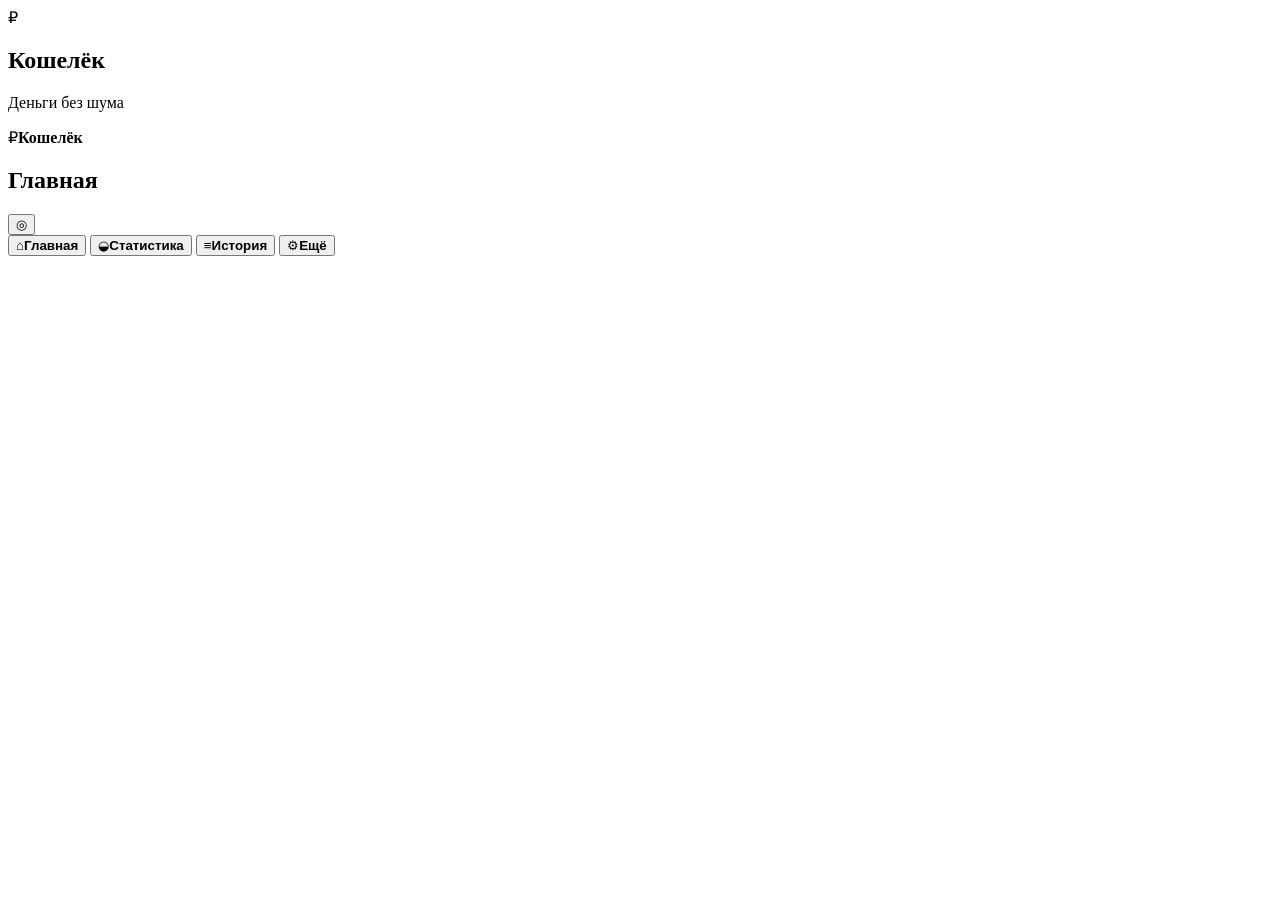
==== index.html @ 8a6db212 "Upload index.html" ====
<!doctype html>
<html lang="ru">
<head>
  <meta charset="utf-8" />
  <meta name="viewport" content="width=device-width, initial-scale=1, viewport-fit=cover" />
  <meta name="theme-color" content="#0c0c0f" />
  <meta name="apple-mobile-web-app-capable" content="yes" />
  <meta name="apple-mobile-web-app-status-bar-style" content="black-translucent" />
  <title>Кошелёк</title>
  <link rel="manifest" href="manifest.webmanifest" />
  <link rel="stylesheet" href="styles.css" />
</head>
<body>
  <div id="app" class="app-shell">
    <section id="splash" class="screen splash-screen active" aria-label="Загрузка">
      <div class="splash-orbit" aria-hidden="true"><span></span><span></span><span></span></div>
      <div class="splash-logo">₽</div>
      <h1>Кошелёк</h1>
      <p>Деньги без шума</p>
      <div class="splash-loader"><i></i></div>
    </section>

    <section id="authScreen" class="screen auth-screen">
      <div class="auth-wrap">
        <div class="brand-mini"><span>₽</span><b>Кошелёк</b></div>
        <div id="authContent"></div>
      </div>
    </section>

    <section id="mainScreen" class="screen main-screen">
      <header class="topbar">
        <div>
          <div class="eyebrow" id="todayLabel"></div>
          <h2 id="pageTitle">Главная</h2>
        </div>
        <button class="icon-btn" id="profileButton" aria-label="Профиль">◎</button>
      </header>

      <main id="pageHost" class="page-host"></main>

      <nav class="bottom-nav" aria-label="Навигация">
        <button data-page="home" class="nav-item active"><span>⌂</span><b>Главная</b></button>
        <button data-page="stats" class="nav-item"><span>◒</span><b>Статистика</b></button>
        <button data-page="history" class="nav-item"><span>≡</span><b>История</b></button>
        <button data-page="settings" class="nav-item"><span>⚙</span><b>Ещё</b></button>
      </nav>
    </section>
  </div>

  <div id="modalRoot"></div>
  <div id="toastRoot" class="toast-root"></div>

  <script src="js/utils.js"></script>
  <script src="js/storage.js"></script>
  <script src="js/auth.js"></script>
  <script src="js/stats.js"></script>
  <script src="js/ui.js"></script>
  <script src="js/app.js"></script>
</body>
</html>
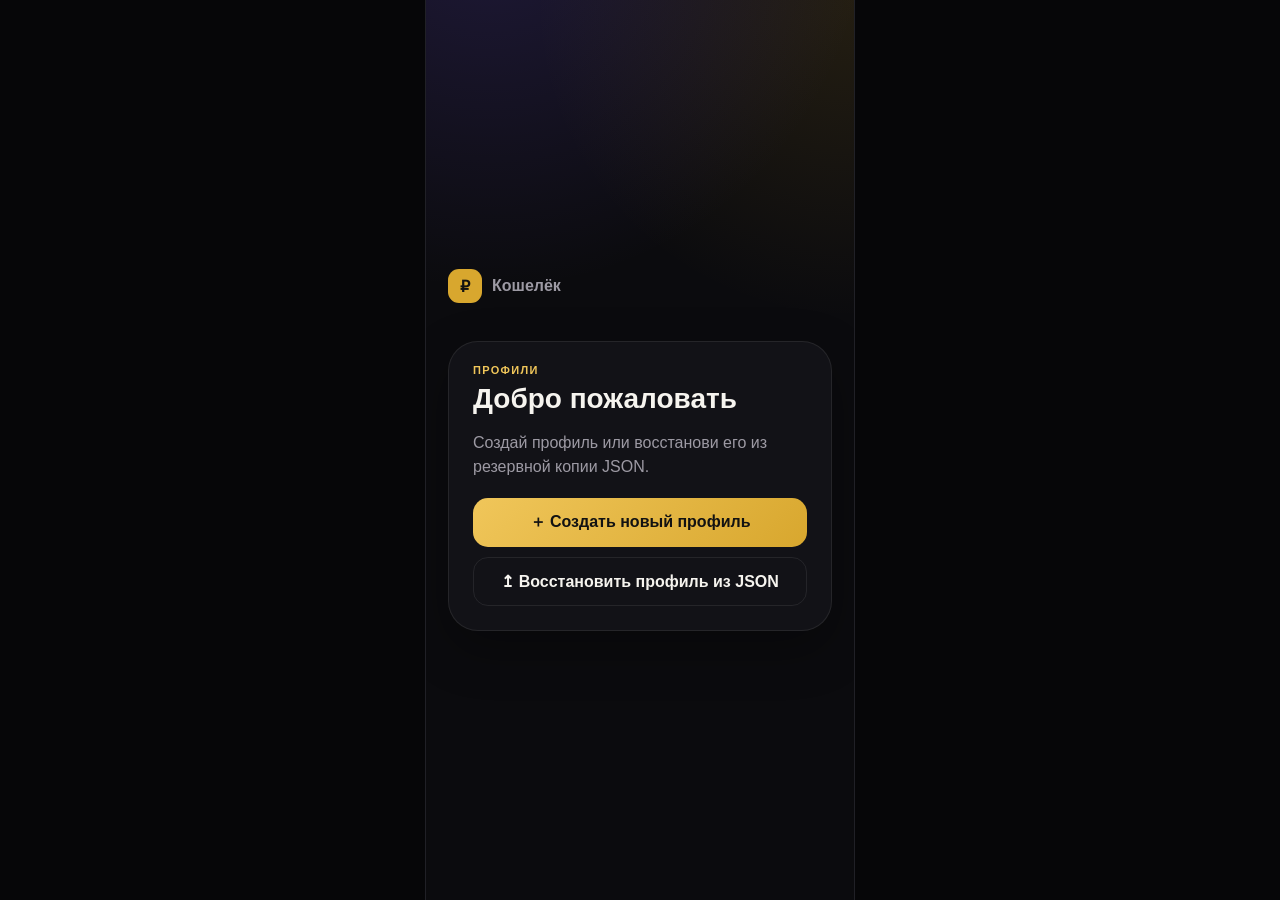
==== commit 2f06a730: "Use Moneta artwork as home screen app icon" ====
--- a/index.html
+++ b/index.html
@@ -8,6 +8,8 @@
   <meta name="apple-mobile-web-app-status-bar-style" content="black-translucent" />
   <title>Кошелёк</title>
   <link rel="manifest" href="manifest.webmanifest" />
+  <link rel="apple-touch-icon" sizes="180x180" href="assets/icon-180.png" />
+  <link rel="icon" type="image/png" sizes="180x180" href="assets/icon-180.png" />
   <link rel="stylesheet" href="styles.css" />
 </head>
 <body>
--- a/styles.css
+++ b/styles.css
@@ -0,0 +1,303 @@
+:root {
+  --bg: #0b0b0e;
+  --panel: #151519;
+  --panel2: #1b1b21;
+  --panel3: #23232a;
+  --text: #f6f4ef;
+  --muted: #9d9aa4;
+  --mustard: #d8a72e;
+  --mustard2: #f0c65a;
+  --purple: #7d5cff;
+  --green: #6dd59a;
+  --yellow: #e7c55d;
+  --red: #f06f74;
+  --line: rgba(255,255,255,.08);
+  --shadow: 0 18px 50px rgba(0,0,0,.30);
+  --radius: 22px;
+  font-family: Inter, ui-sans-serif, -apple-system, BlinkMacSystemFont, "Segoe UI", sans-serif;
+}
+* { box-sizing: border-box; -webkit-tap-highlight-color: transparent; -webkit-touch-callout:none; }
+body, button, .bank-card, .category-tile, .tx-row, .nav-item, .panel, .section-title { -webkit-user-select:none; user-select:none; }
+input, textarea, [contenteditable="true"] { -webkit-user-select:text; user-select:text; -webkit-touch-callout:default; }
+html, body { margin: 0; min-height: 100%; background: var(--bg); color: var(--text); }
+body { min-height: 100dvh; overflow: hidden; }
+button, input, textarea, select { font: inherit; }
+button { color: inherit; }
+.app-shell, .screen { width: 100%; height: 100dvh; }
+.screen { display: none; background:
+  radial-gradient(circle at 15% -10%, rgba(125,92,255,.18), transparent 36%),
+  radial-gradient(circle at 100% 0, rgba(216,167,46,.12), transparent 32%),
+  var(--bg); }
+.screen.active { display: flex; }
+.splash-screen { align-items: center; justify-content: center; flex-direction: column; gap: 10px; position: relative; overflow: hidden; }
+.splash-logo { width: 82px; height: 82px; border-radius: 27px; display: grid; place-items: center; font-size: 44px; font-weight: 800; background: linear-gradient(145deg, var(--mustard2), var(--mustard)); color:#111; box-shadow: 0 20px 60px rgba(216,167,46,.24); z-index:2; }
+.splash-screen h1 { margin: 8px 0 0; font-size: 31px; letter-spacing: -.8px; z-index:2; }
+.splash-screen p { margin:0; color:var(--muted); z-index:2; }
+.splash-loader { width: 120px; height: 4px; margin-top: 22px; background: rgba(255,255,255,.08); border-radius: 999px; overflow: hidden; }
+.splash-loader i { display:block; width: 35%; height:100%; background:var(--mustard); border-radius:999px; animation: load 1.1s infinite ease-in-out; }
+@keyframes load { from{transform:translateX(-110%)} to{transform:translateX(320%)} }
+.splash-orbit span { position:absolute; border:1px solid rgba(255,255,255,.06); border-radius:50%; inset:50%; transform:translate(-50%,-50%); }
+.splash-orbit span:nth-child(1){width:260px;height:260px}.splash-orbit span:nth-child(2){width:410px;height:410px}.splash-orbit span:nth-child(3){width:600px;height:600px}
+.auth-screen { align-items:center; justify-content:center; overflow:auto; padding:22px; }
+.auth-wrap { width:min(430px,100%); }
+.brand-mini { display:flex; gap:10px; align-items:center; margin-bottom:38px; color:var(--muted) }
+.brand-mini span { width:34px;height:34px;border-radius:11px;display:grid;place-items:center;background:var(--mustard);color:#111;font-weight:900 }
+.auth-card { background: rgba(20,20,24,.92); border:1px solid var(--line); border-radius:30px; padding:24px; box-shadow:var(--shadow); }
+.auth-card h2 { margin:0 0 8px; font-size:28px; }
+.auth-card p { color:var(--muted); line-height:1.45; }
+.field { display:flex; flex-direction:column; gap:8px; margin:14px 0; }
+.field label { color:#c6c4ca; font-size:13px; }
+.field input,.field textarea,.field select { width:100%; border:1px solid var(--line); background:#0f0f13; color:var(--text); padding:14px 15px; border-radius:15px; outline:none; }
+.field input:focus,.field textarea:focus,.field select:focus { border-color:rgba(216,167,46,.65); box-shadow:0 0 0 3px rgba(216,167,46,.10); }
+.pin-input { text-align:center; font-size:28px; letter-spacing:10px; font-weight:800; }
+.btn { border:0; border-radius:15px; padding:14px 16px; background:var(--panel3); font-weight:700; cursor:pointer; }
+.btn.primary { background:linear-gradient(135deg,var(--mustard2),var(--mustard)); color:#121212; }
+.btn.purple { background:linear-gradient(135deg,#937aff,var(--purple)); }
+.btn.danger { background:rgba(240,111,116,.13); color:#ff979b; border:1px solid rgba(240,111,116,.22); }
+.btn.ghost { background:transparent; border:1px solid var(--line); }
+.btn.full { width:100%; }
+.stack { display:flex; flex-direction:column; gap:10px; }
+.row { display:flex; align-items:center; gap:10px; }
+.row.between { justify-content:space-between; }
+.muted { color:var(--muted); }
+.tiny { font-size:12px; }
+.main-screen { flex-direction:column; overflow:hidden; }
+.topbar { display:flex; justify-content:space-between; align-items:center; padding:calc(env(safe-area-inset-top) + 18px) 18px 12px; flex:0 0 auto; }
+.topbar h2 { margin:2px 0 0; font-size:28px; letter-spacing:-.6px; }
+.main-screen.home-page .topbar { padding-top:calc(env(safe-area-inset-top) + 12px); padding-bottom:2px; }
+.main-screen.home-page .topbar h2 { display:none; }
+.main-screen.home-page .eyebrow { margin-top:1px; }
+.eyebrow { font-size:12px; color:var(--muted); text-transform:uppercase; letter-spacing:.11em; }
+.icon-btn { width:43px;height:43px;border-radius:14px;border:1px solid var(--line);background:rgba(255,255,255,.04);font-size:20px; }
+.page-host { flex:1; overflow:auto; padding:6px 16px calc(94px + env(safe-area-inset-bottom)); }
+.bottom-nav { position:absolute; left:10px; right:10px; bottom:calc(8px + env(safe-area-inset-bottom)); height:72px; border:1px solid var(--line); background:rgba(20,20,24,.92); backdrop-filter:blur(24px); border-radius:23px; display:grid; grid-template-columns:repeat(4,1fr); padding:7px; box-shadow:0 10px 40px rgba(0,0,0,.35); }
+.nav-item { border:0;background:transparent;color:#7f7c86;border-radius:17px;display:flex;flex-direction:column;align-items:center;justify-content:center;gap:4px;font-size:18px; }
+.nav-item b { font-size:10px; font-weight:700; }
+.nav-item.active { background:rgba(216,167,46,.13); color:var(--mustard2); }
+.section-title { display:flex; align-items:flex-end; justify-content:space-between; margin:18px 2px 10px; }
+.section-title h3 { margin:0; font-size:18px; }
+.section-title button { border:0;background:none;color:var(--mustard2);font-weight:700; }
+.segmented { display:grid; grid-template-columns:1fr 1fr; background:#141418; border:1px solid var(--line); padding:4px; border-radius:16px; margin:4px 0 14px; }
+.segmented button { border:0;background:transparent;padding:11px;border-radius:12px;color:var(--muted);font-weight:800; }
+.segmented button.active { background:var(--panel3); color:var(--text); box-shadow:0 8px 20px rgba(0,0,0,.2); }
+.cards-scroll { display:flex; gap:10px; overflow:auto; margin:0 -16px; padding:0 16px 8px; scroll-snap-type:x proximity; }
+.bank-card { display:block; min-width:206px; height:124px; padding:14px; border-radius:20px; position:relative; overflow:hidden; scroll-snap-align:start; border:1px solid rgba(255,255,255,.04); box-shadow:0 13px 22px rgba(0,0,0,.16); background:linear-gradient(135deg,#333,#151515); transition:transform .16s ease, box-shadow .16s ease, filter .16s ease, border-color .16s ease; }
+.bank-card.selected { transform:translateY(-2px); filter:brightness(1.045) saturate(1.03); border-color:rgba(240,198,90,.38); box-shadow:0 12px 25px rgba(0,0,0,.22),0 0 0 1px rgba(240,198,90,.16),0 0 22px rgba(216,167,46,.12); }
+.bank-card:before { content:""; position:absolute; inset:0; background:linear-gradient(120deg,rgba(255,255,255,.16),rgba(255,255,255,0) 30%,rgba(255,255,255,.08) 60%,rgba(255,255,255,0) 80%); pointer-events:none; }
+.bank-card:after { content:""; position:absolute; width:145px;height:145px;border:1px solid rgba(255,255,255,.12);border-radius:50%;right:-54px;top:-70px; }
+.bank-card.theme-sber:after { width:190px; height:190px; right:-58px; top:-86px; border-color:rgba(255,255,255,.11); }
+.bank-card.theme-tinkoff:after { width:240px; height:240px; right:-20px; top:-52px; border-radius:32px; transform:rotate(32deg); background:linear-gradient(90deg,rgba(255,255,255,.06),rgba(255,255,255,0)); border:none; }
+.bank-card.theme-vtb:after { display:none; }
+.bank-card.theme-alfa:after { width:0; height:0; right:22px; top:18px; border-radius:0; border:none; background:none; box-shadow:none; }
+.bank-card.theme-alfa:before { background:linear-gradient(140deg,rgba(255,255,255,.13),rgba(255,255,255,0) 36%), linear-gradient(180deg,rgba(0,0,0,.02),rgba(255,255,255,.08)); }
+.bank-logo { position:absolute; left:16px; top:14px; max-width:132px; height:28px; display:flex; align-items:center; z-index:1; }
+.bank-logo svg { width:auto; height:100%; display:block; }
+.bank-card.theme-sber .bank-logo { left:-8px; top:8px; width:220px; max-width:none; height:55px; opacity:.56; display:flex; align-items:center; gap:12px; }
+.bank-card.theme-sber .bank-logo b { font-size:37px; line-height:1; font-weight:900; letter-spacing:-2px; color:rgba(255,255,255,.72); text-shadow:0 1px 0 rgba(0,0,0,.06); }
+.bank-card.theme-sber .sber-symbol { width:55px; height:55px; border:5px solid rgba(255,255,255,.72); border-radius:50%; position:relative; flex:0 0 auto; }
+.bank-card.theme-sber .sber-symbol:before { content:""; position:absolute; width:27px; height:14px; border-left:5px solid rgba(255,255,255,.72); border-bottom:5px solid rgba(255,255,255,.72); transform:rotate(-45deg); left:11px; top:12px; }
+.bank-card.theme-sber .bank-name { display:none; }
+.bank-card.theme-sber .card-title { color:rgba(255,255,255,.9); }
+.bank-card.theme-vtb .bank-logo { left:auto; right:13px; top:10px; max-width:none; height:31px; display:flex; align-items:center; gap:7px; }
+.bank-card.theme-vtb .bank-logo b { color:#fff; font-size:23px; line-height:1; letter-spacing:-1px; font-weight:900; }
+.bank-card.theme-vtb .vtb-bars { width:28px; height:23px; display:flex; flex-direction:column; justify-content:space-between; transform:skewX(-18deg); }
+.bank-card.theme-vtb .vtb-bars i { display:block; height:5px; background:#fff; border-radius:1px; }
+.bank-card.theme-vtb .vtb-bars i:nth-child(1){ width:24px; margin-left:7px; }
+.bank-card.theme-vtb .vtb-bars i:nth-child(2){ width:27px; margin-left:4px; }
+.bank-card.theme-vtb .vtb-bars i:nth-child(3){ width:31px; }
+.bank-card.theme-vtb .bank-name { display:none; }
+.bank-card.theme-alfa .bank-logo { left:14px; top:10px; max-width:28px; height:28px; }
+.bank-card.theme-tinkoff .bank-logo { left:auto; right:16px; top:10px; max-width:28px; height:32px; }
+.bank-card.theme-tinkoff .bank-name { top:16px; }
+.bank-card.theme-vtb .card-title, .bank-card.theme-tinkoff .card-title { max-width:160px; }
+.bank-card .bank-name { position:absolute; left:14px; top:43px; font-size:12px; opacity:.82; z-index:1; }
+.bank-card .card-title { position:absolute; left:14px; bottom:12px; font-size:15px; font-weight:850; z-index:1; max-width:145px; line-height:1.1; }
+.bank-card .card-chip { position:absolute;right:14px;bottom:12px;width:31px;height:20px;border-radius:8px;background:rgba(255,255,255,.82);box-shadow:-14px 0 0 rgba(255,255,255,.40); z-index:1; }
+.bank-card.theme-tinkoff .card-chip { background:rgba(255,255,255,.9); box-shadow:-14px 0 0 rgba(255,255,255,.24); }
+.add-card { background:linear-gradient(135deg,#1e1e24,#111115); border:1px dashed rgba(255,255,255,.18); display:flex;align-items:center;justify-content:center;flex-direction:column;gap:8px;color:var(--muted); }
+.card-section-title { align-items:center; }
+.card-switch-btn { border:1px solid rgba(255,255,255,.09)!important; background:rgba(255,255,255,.045)!important; color:#d9d6df!important; min-height:34px; padding:6px 9px 6px 12px; border-radius:999px; display:inline-flex; align-items:center; gap:4px; font-size:12px; font-weight:750!important; letter-spacing:.01em; }
+.card-switch-btn svg { width:15px; height:15px; fill:none; stroke:currentColor; stroke-width:1.8; stroke-linecap:round; stroke-linejoin:round; opacity:.7; }
+.active-card-wrap { width:100%; padding:0 1px 5px; display:flex; justify-content:flex-start; }
+.home-bank-card { width:min(100%, 320px); min-width:0; aspect-ratio:1.586; height:auto; border-radius:22px; margin:0; transform:none!important; }
+.home-bank-card.selected { filter:brightness(1.035) saturate(1.025); border-color:rgba(240,198,90,.28); box-shadow:0 14px 28px rgba(0,0,0,.20),0 0 0 1px rgba(240,198,90,.10),0 0 24px rgba(216,167,46,.08); }
+@media (max-width:360px){ .home-bank-card { width:min(100%, 300px); } }
+.empty-card-action { width:100%; height:116px; border-radius:22px; border:1px dashed rgba(255,255,255,.16); background:linear-gradient(135deg,#1e1e24,#111115); color:var(--muted); font-weight:750; }
+.card-picker-head { display:flex; align-items:center; justify-content:space-between; gap:14px; margin-bottom:16px; }
+.card-picker-head h3 { margin:0 0 4px; }
+.picker-add-card { width:42px; height:42px; flex:0 0 auto; border:1px solid rgba(255,255,255,.1); border-radius:14px; background:#202026; font-size:22px; color:var(--mustard2); }
+.card-picker-list { display:flex; flex-direction:column; gap:9px; }
+.card-picker-item { width:100%; min-height:84px; border:1px solid var(--line); background:linear-gradient(145deg,#1a1a20,#121216); border-radius:20px; padding:10px; display:grid; grid-template-columns:112px minmax(0,1fr) 28px 34px; gap:11px; align-items:center; text-align:left; position:relative; }
+.card-picker-item.active { border-color:rgba(216,167,46,.34); background:linear-gradient(145deg,rgba(216,167,46,.09),#151519 55%); box-shadow:inset 0 0 0 1px rgba(216,167,46,.06); }
+.card-picker-preview { display:block; width:108px; height:65px; overflow:hidden; border-radius:12px; box-shadow:0 7px 16px rgba(0,0,0,.22); }
+.picker-card { width:206px; min-width:206px; height:124px; transform:scale(.524); transform-origin:top left; border:0; pointer-events:none; }
+.picker-card.selected { transform:scale(.524); }
+.card-picker-meta { min-width:0; display:flex; flex-direction:column; gap:5px; }
+.card-picker-meta b { font-size:14px; white-space:nowrap; overflow:hidden; text-overflow:ellipsis; }
+.card-picker-meta small { color:var(--muted); font-size:11px; white-space:nowrap; overflow:hidden; text-overflow:ellipsis; }
+.card-picker-check { width:26px; height:26px; border-radius:50%; display:grid; place-items:center; color:var(--mustard2); font-size:15px; font-weight:900; background:rgba(216,167,46,.08); }
+.card-picker-item:not(.active) .card-picker-check { color:#7c7983; background:transparent; font-size:21px; font-weight:500; }
+.card-picker-more { width:32px; height:32px; display:grid; place-items:center; border-radius:11px; color:#8e8b95; font-weight:800; letter-spacing:1px; }
+.card-picker-more:active { background:rgba(255,255,255,.06); }
+.categories-grid { display:grid; grid-template-columns:repeat(3,1fr); gap:10px; }
+.category-tile { min-height:112px; border:1px solid var(--line); background:linear-gradient(145deg,#18181d,#121216); border-radius:20px; padding:12px; display:flex; flex-direction:column; justify-content:space-between; position:relative; user-select:none; }
+.category-tile:active { transform:scale(.985); }
+.cat-icon { width:42px;height:42px;border-radius:13px;display:grid;place-items:center;background:rgba(216,167,46,.10);color:var(--mustard2);overflow:hidden; }
+.category-icon-img { width:36px; height:36px; object-fit:contain; display:block; pointer-events:none; user-select:none; -webkit-user-drag:none; }
+.cat-icon .category-icon-img { width:37px; height:37px; }
+.icon-choice .picker-icon { width:38px; height:38px; }
+.tx-icon .history-icon { width:34px; height:34px; }
+.stat-category-name { display:inline-flex; align-items:center; gap:7px; }
+.stat-category-name .inline-stat-icon { width:23px; height:23px; flex:0 0 auto; }
+.category-tile.income .cat-icon { background:rgba(125,92,255,.16);color:#a995ff; }
+.cat-name { font-size:12px; font-weight:800; line-height:1.2; }
+.cat-sub { font-size:10px; color:var(--muted); margin-top:3px; }
+.add-category { border-style:dashed; align-items:center; justify-content:center; color:var(--muted); text-align:center; gap:8px; }
+.add-category .plus { font-size:27px; }
+.summary-row { display:grid; grid-template-columns:repeat(3,1fr); gap:9px; }
+.summary-card { min-height:98px; background:linear-gradient(160deg,#19191f,#121216); border:1px solid var(--line); border-radius:18px; padding:12px; }
+.summary-card .value { font-size:17px;font-weight:900;margin-top:14px;white-space:nowrap; }
+.summary-card .label { color:var(--muted); font-size:10px; line-height:1.25; }
+.summary-card.alt { border-color:rgba(216,167,46,.38); background:linear-gradient(160deg,rgba(216,167,46,.14),#15151a); }
+.panel { background:linear-gradient(150deg,#17171c,#121216);border:1px solid var(--line);border-radius:22px;padding:16px;margin:11px 0; }
+.stat-line { display:grid; grid-template-columns:1fr auto auto; gap:10px; align-items:center; padding:12px 0; border-bottom:1px solid var(--line); }
+.stat-line:last-child { border-bottom:0; }
+.stat-line strong { font-size:13px; }
+.stat-line small { color:var(--muted); }
+.status-good{color:var(--green)} .status-warn{color:var(--yellow)} .status-bad{color:var(--red)}
+.chart-wrap { display:grid; grid-template-columns:130px 1fr; gap:18px; align-items:center; min-height:160px; }
+.donut { width:130px;height:130px;border-radius:50%;position:relative;background:conic-gradient(var(--mustard) 0 35%, var(--purple) 35% 62%, #5e8cff 62% 80%, #333 80% 100%); }
+.donut:after { content:"";position:absolute;inset:24px;background:#151519;border-radius:50%; }
+.legend { display:flex;flex-direction:column;gap:9px; }
+.legend-item { display:grid;grid-template-columns:10px 1fr auto;gap:8px;align-items:center;font-size:11px; }
+.legend-item i{width:8px;height:8px;border-radius:3px;background:var(--mustard)}
+.merchant-bars { display:flex;flex-direction:column;gap:12px; }
+.merchant-bar .bar-head { display:flex;justify-content:space-between;font-size:12px;margin-bottom:5px; }
+.merchant-bar .bar { height:8px;background:#25252b;border-radius:999px;overflow:hidden; }
+.merchant-bar .bar i { display:block;height:100%;background:linear-gradient(90deg,var(--purple),var(--mustard));border-radius:999px; }
+.history-group h4 { color:var(--muted);font-size:12px;text-transform:uppercase;letter-spacing:.08em;margin:18px 2px 7px; }
+.tx-row { display:grid;grid-template-columns:44px 1fr auto;gap:11px;align-items:center;padding:12px;background:linear-gradient(145deg,#17171c,#121216);border:1px solid var(--line);border-radius:18px;margin:8px 0; }
+.tx-icon { width:44px;height:44px;border-radius:14px;background:rgba(216,167,46,.12);display:grid;place-items:center;font-size:19px; }
+.tx-main b { font-size:13px;display:block; }.tx-main span{font-size:11px;color:var(--muted)}
+.tx-amount{font-weight:900;font-size:14px}.tx-amount.income{color:var(--green)}
+.history-toolbar { display:flex; align-items:center; justify-content:flex-end; gap:8px; margin:2px 0 12px; }
+.history-filter-toggle,.history-reset-inline,.mini-action { border:1px solid var(--line); background:#17171c; color:var(--text); border-radius:13px; padding:9px 12px; font-weight:750; font-size:12px; }
+.history-filter-toggle.active { border-color:rgba(216,167,46,.46); color:var(--mustard2); background:rgba(216,167,46,.10); }
+.history-reset-inline { color:#ff9ca0; background:rgba(240,111,116,.08); }
+.history-filter-panel { padding-top:12px; }
+.history-filter-actions { margin-bottom:12px; }
+.history-filter-actions .row { gap:6px; }
+.mini-action { padding:7px 10px; }
+.mini-action.primary { color:var(--mustard2); border-color:rgba(216,167,46,.3); }
+.mini-action:disabled { opacity:.35; }
+.history-filter-grid { display:grid; grid-template-columns:repeat(2,minmax(0,1fr)); gap:10px; }
+.history-filter-grid .field { margin:0; }
+@media (min-width:700px){ .history-filter-grid { grid-template-columns:repeat(3,minmax(0,1fr)); } }
+.empty { padding:28px 18px; text-align:center; color:var(--muted); border:1px dashed var(--line);border-radius:22px; }
+.modal-backdrop { position:fixed; inset:0; background:rgba(0,0,0,.62); backdrop-filter:blur(6px); display:flex; align-items:flex-end; justify-content:center; z-index:50; animation:fade .18s ease-out; }
+.modal { width:min(560px,100%); max-height:88dvh; overflow:auto; background:#141418; border:1px solid var(--line); border-bottom:0; border-radius:28px 28px 0 0; padding:18px 18px calc(20px + env(safe-area-inset-bottom)); box-shadow:0 -20px 60px rgba(0,0,0,.4); animation:up .22s ease-out; }
+.modal.full { max-height:96dvh; }
+.modal-handle { width:44px;height:5px;border-radius:999px;background:#3a3a41;margin:0 auto 16px; }
+.modal h3 { margin:0 0 5px; font-size:23px; }.modal .modal-sub{color:var(--muted);font-size:12px;margin:0 0 12px}
+@keyframes up{from{transform:translateY(24px);opacity:.4}to{transform:none;opacity:1}} @keyframes fade{from{opacity:0}to{opacity:1}}
+.icon-grid { display:grid;grid-template-columns:repeat(6,1fr);gap:8px; }
+.icon-choice { aspect-ratio:1;border:1px solid var(--line);background:#17171c;border-radius:13px;display:grid;place-items:center;padding:5px;overflow:hidden; }
+.icon-choice.selected { border-color:rgba(240,198,90,.72);background:rgba(216,167,46,.10);box-shadow:0 0 0 2px rgba(216,167,46,.08); }
+.preset-grid{display:grid;grid-template-columns:repeat(2,1fr);gap:9px}
+.preset { min-height:104px;border:2px solid transparent;border-radius:17px;padding:12px;text-align:left;font-weight:800;position:relative;overflow:hidden;display:flex;flex-direction:column;justify-content:space-between;gap:10px }
+.preset .bank-logo{position:static;max-width:112px;height:24px}
+.preset .bank-logo svg{max-width:100%}
+.preset .bank-logo.sber,.preset .bank-logo.vtb { display:flex; align-items:center; gap:6px; }
+.preset .bank-logo.sber b,.preset .bank-logo.vtb b { font-size:16px; color:#fff; letter-spacing:-.5px; }
+.preset .sber-symbol { width:20px; height:20px; border:2px solid rgba(255,255,255,.85); border-radius:50%; position:relative; display:block; }
+.preset .sber-symbol:before { content:""; position:absolute; width:9px; height:5px; border-left:2px solid #fff; border-bottom:2px solid #fff; transform:rotate(-45deg); left:4px; top:4px; }
+.preset .vtb-bars { width:21px; height:17px; display:flex; flex-direction:column; justify-content:space-between; transform:skewX(-18deg); }
+.preset .vtb-bars i { display:block; height:4px; background:#fff; }
+.preset .vtb-bars i:nth-child(1){width:16px;margin-left:5px}.preset .vtb-bars i:nth-child(2){width:18px;margin-left:3px}.preset .vtb-bars i:nth-child(3){width:21px}
+.preset .preset-label{display:block;font-size:15px;font-weight:850}
+.preset.selected{border-color:white}
+.context-sheet { position:fixed; right:0; top:0; bottom:0; width:min(320px,82vw); background:#151519; z-index:60; padding:calc(env(safe-area-inset-top) + 26px) 18px 22px; box-shadow:-20px 0 60px rgba(0,0,0,.45); border-left:1px solid var(--line); animation:rightIn .18s ease-out; }
+@keyframes rightIn { from { transform:translateX(100%)} }
+.context-sheet h3{margin:0 0 18px}.context-item{width:100%;text-align:left;border:0;background:#202027;padding:14px;border-radius:14px;margin:7px 0}.context-item.danger{color:#ff8e93;background:rgba(240,111,116,.10)}
+.entry-row { background:#1b1b21;border:1px solid var(--line);border-radius:18px;padding:12px;margin:10px 0; }
+.entry-top { display:grid;grid-template-columns:1fr auto;gap:9px; }.amount-input{font-size:23px!important;font-weight:900}.remove-entry{width:42px;border-radius:13px;border:0;background:#292930;color:#aaa}
+.chips { display:flex;flex-wrap:wrap;gap:7px;margin:7px 0; }
+.chip{border:1px solid var(--line);background:#202027;color:#c8c6cc;border-radius:999px;padding:7px 10px;font-size:11px;white-space:nowrap}.chip.active{border-color:var(--mustard);color:var(--mustard2)}
+.merchant-field { position:relative; }
+.merchant-quick-scroll { display:flex; gap:8px; overflow-x:auto; overflow-y:hidden; padding:9px 1px 4px; margin:0 -1px; scroll-snap-type:x proximity; -webkit-overflow-scrolling:touch; scrollbar-width:none; }
+.merchant-quick-scroll::-webkit-scrollbar { display:none; }
+.merchant-quick-scroll .chip { flex:0 0 auto; scroll-snap-align:start; max-width:190px; overflow:hidden; text-overflow:ellipsis; }
+.merchant-quick-scroll .chip.saved { border-color:rgba(216,167,46,.28); color:#e7d29d; background:rgba(216,167,46,.07); }
+.merchant-match-list { display:flex; flex-direction:column; gap:6px; margin-top:7px; border:1px solid var(--line); background:#101014; border-radius:14px; padding:6px; }
+.merchant-match-list[hidden] { display:none; }
+.merchant-match { width:100%; border:0; background:transparent; color:var(--text); border-radius:10px; padding:10px 11px; display:flex; align-items:center; justify-content:space-between; gap:12px; text-align:left; }
+.merchant-match:active { background:#1d1d23; }
+.merchant-match span { min-width:0; overflow:hidden; text-overflow:ellipsis; white-space:nowrap; }
+.merchant-match small { color:var(--muted); font-size:10px; flex:0 0 auto; }
+.saved-place-groups { display:flex; flex-direction:column; gap:14px; }
+.saved-place-group h5 { margin:0 0 7px; font-size:12px; color:#c9c6cf; }
+.saved-place-group .chips { margin:0; }
+.note-doc { background:#f4f0e5;color:#292725;border-radius:8px;padding:24px;min-height:240px;line-height:1.55;box-shadow:inset 0 0 0 1px rgba(0,0,0,.08);white-space:pre-wrap; }
+.toast-root { position:fixed; left:0; right:0; bottom:calc(92px + env(safe-area-inset-bottom)); display:flex;flex-direction:column;align-items:center;gap:8px;z-index:99;pointer-events:none; }
+.toast { background:#27272d;border:1px solid var(--line);padding:11px 14px;border-radius:14px;box-shadow:var(--shadow);font-size:12px;animation:toast .22s ease-out; }
+@keyframes toast { from{transform:translateY(8px);opacity:0} }
+.switch { width:48px;height:28px;border-radius:999px;background:#2a2a31;padding:3px;display:inline-flex;justify-content:flex-start;transition:.2s; }.switch.on{background:var(--mustard);justify-content:flex-end}.switch i{width:22px;height:22px;border-radius:50%;background:white;display:block}
+@media (min-width:700px){ body{display:grid;place-items:center;background:#060608}.app-shell{width:430px;height:min(900px,100dvh);position:relative;border-left:1px solid #202026;border-right:1px solid #202026}.screen{height:100%}.modal-backdrop{align-items:center}.modal{border-radius:28px;border:1px solid var(--line);max-height:84dvh}.bottom-nav{position:absolute}.context-sheet{position:absolute;height:100%;}.toast-root{left:50%;right:auto;transform:translateX(-50%);width:430px} }
+.btn:disabled { opacity:.58; cursor:default; transform:none !important; }
+
+/* Auth profile hub */
+.auth-home-card { padding-top:22px; }
+.auth-kicker { color:var(--mustard2); font-size:11px; font-weight:850; text-transform:uppercase; letter-spacing:.12em; margin-bottom:7px; }
+.auth-back { display:inline-flex; align-items:center; gap:8px; border:0; background:transparent; color:#d2cfd7; padding:8px 4px 14px; font-weight:750; font-size:14px; }
+.profile-entry { width:100%; border:1px solid var(--line); color:var(--text); background:linear-gradient(145deg,#1c1c22,#131317); border-radius:20px; padding:13px; display:grid; grid-template-columns:48px 1fr auto; gap:12px; align-items:center; text-align:left; margin-top:14px; }
+.profile-entry.primary-profile { border-color:rgba(216,167,46,.28); background:linear-gradient(145deg,rgba(216,167,46,.14),#17171b 52%); }
+.profile-entry.compact { margin-top:8px; padding:10px 12px; grid-template-columns:40px 1fr auto; border-radius:16px; }
+.profile-avatar { width:48px; height:48px; border-radius:16px; display:grid; place-items:center; background:linear-gradient(145deg,var(--mustard2),var(--mustard)); color:#121212; font-size:20px; font-weight:950; }
+.profile-entry.compact .profile-avatar { width:40px; height:40px; border-radius:13px; font-size:16px; }
+.profile-avatar.large { width:66px; height:66px; border-radius:22px; font-size:28px; margin:0 auto 14px; }
+.profile-entry-text { min-width:0; display:flex; flex-direction:column; gap:3px; }
+.profile-entry-text b { white-space:nowrap; overflow:hidden; text-overflow:ellipsis; font-size:15px; }
+.profile-entry-text small { color:var(--muted); font-size:11px; }
+.profile-arrow { color:var(--mustard2); font-size:31px; line-height:1; padding-bottom:3px; }
+.other-profiles { margin-top:18px; }
+.auth-actions { margin-top:20px; }
+.restore-profile-btn { display:block; text-align:center; cursor:pointer; }
+.auth-error { color:#ff979b; margin-top:10px; line-height:1.4; }
+.pin-card { text-align:center; }
+.pin-card .field { text-align:left; }
+
+/* Amount composer: 100 + 200 + ... */
+.amount-strip { width:100%; max-width:100%; min-height:82px; background:#f4f2ec; color:#151515; border-radius:19px; padding:10px 12px; display:flex; align-items:center; align-content:center; flex-wrap:wrap; gap:7px; overflow:hidden; border:2px solid rgba(216,167,46,.22); }
+.amount-sequence { display:contents; }
+.amount-token { flex:0 1 auto; max-width:140px; min-width:62px; min-height:54px; border:0; border-radius:13px; background:#fff; color:#171717; padding:7px 10px; display:flex; flex-direction:column; align-items:flex-start; justify-content:center; box-shadow:0 1px 0 rgba(0,0,0,.08),0 4px 14px rgba(0,0,0,.06); }
+.amount-token strong { max-width:100%; font-size:22px; line-height:1.05; overflow:hidden; text-overflow:ellipsis; white-space:nowrap; }
+.amount-token small { display:block; width:100%; margin-top:4px; font-size:9px; line-height:1.15; color:#77736d; white-space:nowrap; overflow:hidden; text-overflow:ellipsis; text-align:left; }
+.amount-separator { flex:0 0 auto; font-size:24px; font-weight:800; color:#78736a; line-height:1; }
+.quick-amount-box { flex:1 1 92px; min-width:82px; max-width:150px; height:54px; border:1px solid rgba(0,0,0,.09); background:rgba(255,255,255,.7); border-radius:13px; display:flex; align-items:center; padding:0 10px; overflow:hidden; }
+.quick-amount-box .quick-amount { width:100%; min-width:0; border:0!important; outline:0!important; box-shadow:none!important; background:transparent!important; color:#171717!important; padding:0!important; border-radius:0!important; font-size:22px; font-weight:900; }
+.quick-amount-box .quick-amount::placeholder { color:#aaa59d; }
+.quick-amount-box span { color:#77736a; font-size:17px; font-weight:800; margin-left:4px; }
+.amount-add { flex:0 0 48px; width:48px; height:48px; border:0; border-radius:50%; background:#151515; color:#f3c54d; font-size:27px; line-height:1; font-weight:700; display:grid; place-items:center; }
+.amount-help { margin:7px 4px 0; line-height:1.35; }
+.datetime-grid { display:grid; grid-template-columns:minmax(0,1fr) minmax(118px,.55fr); gap:10px; }
+.datetime-grid .field { min-width:0; }
+.datetime-grid input { min-width:0; max-width:100%; }
+.action-row { width:100%; align-items:stretch; }
+.action-row > * { min-width:0; }
+
+/* Nested editor and custom delete confirmation */
+.submodal-layer { position:absolute; inset:0; z-index:6; background:rgba(0,0,0,.58); backdrop-filter:blur(5px); display:flex; align-items:flex-end; border-radius:28px 28px 0 0; overflow:hidden; }
+.submodal { width:100%; max-height:88%; overflow:auto; background:#17171c; border-top:1px solid var(--line); border-radius:25px 25px 0 0; padding:16px 18px calc(18px + env(safe-area-inset-bottom)); box-shadow:0 -20px 55px rgba(0,0,0,.42); }
+.confirm-layer { position:fixed; inset:0; z-index:90; display:grid; place-items:center; padding:24px; background:rgba(0,0,0,.68); backdrop-filter:blur(7px); }
+.confirm-card { width:min(360px,100%); background:#1a1a1f; border:1px solid var(--line); border-radius:23px; padding:19px; box-shadow:var(--shadow); }
+.confirm-card h3 { margin:0 0 7px; font-size:20px; }
+.confirm-card p { color:var(--muted); font-size:13px; line-height:1.4; margin:0 0 16px; }
+.confirm-card .row > .btn { min-width:0; }
+
+@media (max-width:360px){
+  .amount-token { max-width:118px; }
+  .quick-amount-box { flex-basis:76px; min-width:72px; }
+  .datetime-grid { grid-template-columns:1fr; }
+}
+.modal { position:relative; overflow-x:hidden; }
+.storage-warning{margin-top:16px;padding:12px 13px;border:1px solid rgba(231,197,93,.24);background:rgba(231,197,93,.08);border-radius:14px;display:flex;flex-direction:column;gap:4px;color:#e9d98f}.storage-warning b{font-size:12px}.storage-warning span{font-size:11px;line-height:1.4;color:#bdb58f}
